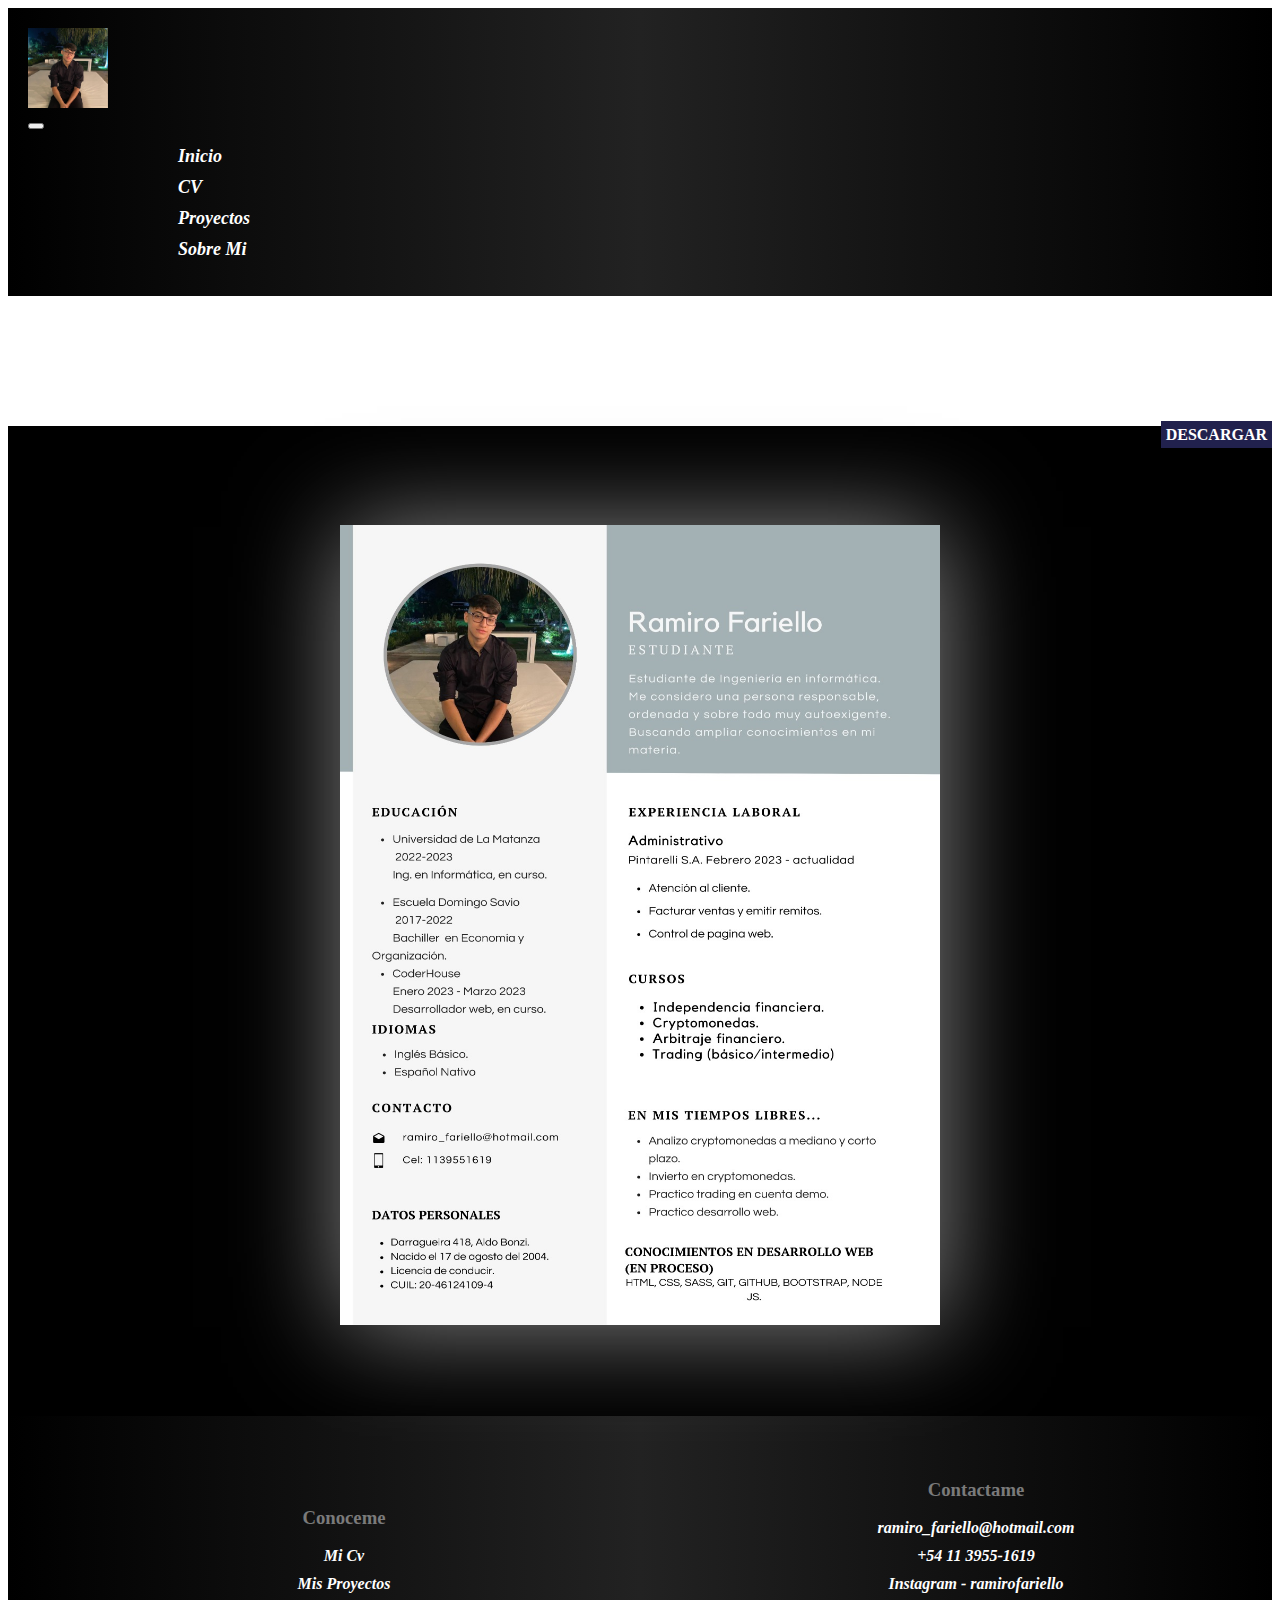
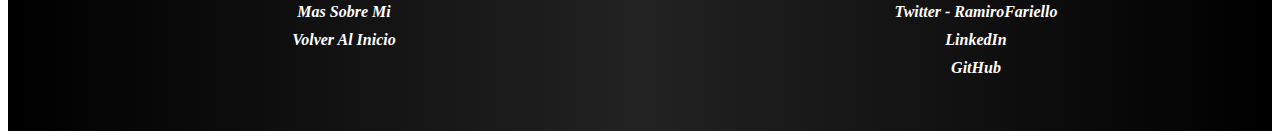
==== pags/cv.html @ 30d95722 "ver mas" ====
<!DOCTYPE html>
<html lang="es">
<head>

    <meta charset="UTF-8">
    <meta http-equiv="X-UA-Compatible" content="IE=edge">
    <meta name="viewport" content="width=device-width, initial-scale=1.0">
    <meta name="description" content="Soy estudiante de ingenieria y este es mi protafolio.">
    <meta name="kw" content="portafolio, ingenieria, informatica, desarrollador, programador">
    <title>CV | Ramiro Fariello</title>

    <!-- bootstrap -->
    <link href="https://cdn.jsdelivr.net/npm/bootstrap@5.3.0-alpha1/dist/css/bootstrap.min.css" rel="stylesheet" integrity="sha384-GLhlTQ8iRABdZLl6O3oVMWSktQOp6b7In1Zl3/Jr59b6EGGoI1aFkw7cmDA6j6gD" crossorigin="anonymous">

    <!-- css -->
    <link rel="stylesheet" href="../css/styles.css">

    <!-- animaciones -->
    <link href="https://unpkg.com/aos@2.3.1/dist/aos.css" rel="stylesheet">
</head>
<body>

                                    <!-- navbar -->
<div class="grid_container_cv">
<header id="header">
    <nav class="navbar navbar-expand-lg fixed-top p-sm-0">
    <div class="container-fluid navbar_container">
    <div class="container-fluid img_container">
        <a class="navbar-brand" href="../index.html">
        <img src="../img/foto-medio-min.jpeg" alt="foto de perfil" width="80px" height="80px" class="d-inline-block align-text-top rounded-circle img">
        </a>
    </div>
    <button class="navbar-toggler" type="button" data-bs-toggle="collapse" data-bs-target="#navbarNav" aria-controls="navbarNav" aria-expanded="false" aria-label="Toggle navigation">
        <span class="navbar-toggler-icon"></span>
    </button>
        <div class="collapse navbar-collapse" id="navbarNav">
        <ul class="navbar-nav">
                <li class="nav-item">
                    <a class="nav-link" aria-current="page" href="../index.html">Inicio</a>
                </li>
                <li class="nav-item">
                    <a class="nav-link" href="cv.html">CV</a>
                </li>
                <li class="nav-item">
                    <a class="nav-link" href="./proyecto.html">Proyectos</a>
                </li>
                <li class="nav-item">
                    <a class="nav-link" href="./sobremi.html">Sobre Mi</a>
                </li>
            </ul>
        </div>
        </div>
    </nav>
</header>
                                    <!-- MAIN -->
<main id="main_cv">
    <h1 class="h1_cv"><a href="https://1drv.ms/u/s!AtC3C7J64O-IrykqWcZT-cTfhAjT?e=RmQm9Ip">DESCARGAR</a></h1>
    <div class="cv_container"><img src="../img/CV.jpeg" alt="Courriculim" class="cv"></div>
    
</main>
                                    <!-- footer -->
<footer id="footer">
    <div class="sitemap_container">
        <ul>
            <div class="h3"><h3>Conoceme</h3></div>
            <li><a href="cv.html">Mi Cv</a></li>
            <li><a href="./proyecto.html">Mis Proyectos</a></li>
            <li><a href="./sobremi.html">Mas Sobre Mi</a></li>
            <li><a href="../index.html">Volver Al Inicio</a></li>
        </ul>
    </div>
    <div class="contacto">
        <ul>
            <div class="h3"><h3>Contactame</h3></div>
            <li><a href="mailto:ramiro_fariello@hotmail.com" target="_blank"
                rel="noo pener">ramiro_fariello@hotmail.com</a></li>
            <li><a href="https://wa.me/+541139551619"> +54 11 3955-1619</a></li>
            <li><a href="https://www.instagram.com/ramirofariello/">Instagram - ramirofariello</a></li>
            <li><a href="https://twitter.com/RamiroFariello">Twitter - RamiroFariello</a></li>
            <li><a href="https://www.linkedin.com/in/ramiro-fariello-41595b265/">LinkedIn</a></li>
            <li><a href="https://github.com/RamaFariello?tab=repositories">GitHub</a></li>
        </ul>
    </div>
</footer>
</div>
<!-- link bs -->
<script src="https://cdn.jsdelivr.net/npm/bootstrap@5.3.0-alpha1/dist/js/bootstrap.bundle.min.js" integrity="sha384-w76AqPfDkMBDXo30jS1Sgez6pr3x5MlQ1ZAGC+nuZB+EYdgRZgiwxhTBTkF7CXvN" crossorigin="anonymous"></script>

<!-- link animaciones -->
<script src="https://unpkg.com/aos@2.3.1/dist/aos.js"></script>
<script>
    AOS.init();
</script>
</body>
</html>
---- css/styles.css ----
@charset "UTF-8";
#header {
  grid-area: header;
}

.navbar {
  background: rgb(0, 0, 0);
  background: linear-gradient(90deg, rgb(0, 0, 0) 0%, rgb(34, 34, 34) 50%, rgb(0, 0, 0) 100%);
}
.navbar .navbar_container {
  padding: 20px;
}
.navbar li {
  display: flex;
  align-items: center;
  font-size: 18px;
  margin-left: 110px;
  font-style: oblique;
  font-weight: bold;
}
.navbar a {
  color: white;
}
.navbar li:hover {
  background-color: rgb(51, 51, 51);
  border-radius: 8px;
}

#main {
  grid-area: main;
  margin-top: 120px;
  height: 45vh;
  background-image: url(https://wallpapercave.com/wp/wp3172291.jpg);
  text-align: center;
}
#main .main_section {
  width: 100%;
  height: 100%;
}
@keyframes shadow-drop-2-center {
  0% {
    transform: translateZ(0);
    box-shadow: 0 0 0 0 transparent;
  }
  100% {
    transform: translateZ(50px);
    box-shadow: 0 0 20px 0 rgba(0, 0, 0, 0.35);
  }
}
#main h1 {
  display: inline;
  color: white;
  padding-left: 20px;
  padding-right: 20px;
  background-color: rgb(35, 35, 35);
}

.img_medio {
  animation: shadow-drop-2-center 0.4s cubic-bezier(0.25, 0.46, 0.45, 0.94) both;
  border-radius: 50%;
  margin-top: 60px;
  height: 240px;
  width: 240px;
  margin-bottom: 10px;
}

.main_section {
  height: 45vh;
  background: rgb(2, 0, 29);
  background: linear-gradient(90deg, rgb(2, 0, 29) 0%, rgb(10, 10, 48) 50%, rgb(9, 9, 28) 100%);
}
.main_section .flex {
  height: 100%;
  width: 100%;
  display: flex;
  align-items: center;
}
.main_section .img_sobremi {
  height: 300px;
  width: 300px;
  margin-left: 30px;
  border-radius: 10px;
}

.info {
  grid-area: texto;
  color: white;
  font-size: 1.5rem;
  padding: 50px;
  text-align: start;
}

.tex2 {
  position: relative;
  bottom: 100px;
  right: 40px;
}

.click {
  padding: 5px;
}

.click:hover {
  background-color: rgb(14, 10, 53);
  border-radius: 10px;
}

.texto2 {
  color: white;
  margin-bottom: 0;
  text-align: end;
  font-size: 1.5rem;
}

a {
  text-decoration: none;
}

.footer, .contacto, .sitemap_container {
  height: 100%;
  width: 50%;
  display: flex;
  align-items: center;
  justify-content: center;
  text-align: center;
}

#footer {
  grid-area: footer;
  height: 35vh;
  width: 100%;
  display: flex;
  background: rgb(0, 0, 0);
  background: linear-gradient(90deg, rgb(0, 0, 0) 0%, rgb(34, 34, 34) 50%, rgb(0, 0, 0) 100%);
}
#footer .h3 {
  width: 100%;
  color: rgb(122, 122, 122);
}
#footer a {
  color: white;
}
#footer a:hover {
  background-color: rgb(51, 51, 51);
  color: black;
  border-radius: 3px;
  padding: 3px;
}

li {
  text-decoration: none;
  list-style: none;
  margin: 10px;
  font-style: oblique;
  font-weight: bold;
}

.p_footer {
  width: 550px;
  position: absolute;
  left: 675px;
  top: 1270px;
  color: #7f7f7f;
  font-weight: bold;
  text-align: center;
}

/* ———– Laptops ———– */
@media only screen and (min-device-width: 1200px) and (max-device-width: 1600px) {
  .img_medio {
    margin-top: 20px;
  }
}
/* ———– Tablets ———– */
@media only screen and (max-device-width: 1024px) {
  .img_medio {
    margin: 27px 0 0 0;
  }
  .info {
    font-size: 1.3rem;
  }
  .texto2 {
    font-size: 1.1rem;
    margin-top: 35px;
  }
}
@media only screen and (max-device-width: 768px) {
  .img_medio {
    margin-top: 65px;
  }
  .info {
    font-size: 1.1rem;
  }
  .texto2 {
    font-size: 1rem;
  }
}
@media only screen and (max-device-width: 425px) {
  #footer {
    justify-content: center;
  }
  .navbar_container {
    padding: 10px;
  }
  .main_section {
    height: 90vh;
  }
  .main_section .flex {
    flex-direction: column;
  }
  .img_sobremi {
    margin-top: 40px;
  }
  ul {
    margin: 0;
    padding: 0;
  }
  .contacto {
    margin: 0;
  }
  .sitemap_container {
    margin: 0;
  }
  li {
    font-size: 14px;
  }
}
@media only screen and (max-device-width: 390px) {
  .tex2 {
    display: none;
  }
  ul li {
    margin-top: 3px;
    font-size: 11px;
  }
}
@media only screen and (max-device-width: 375px) {
  .tex2 {
    display: none;
  }
  ul li {
    margin-top: 3px;
    font-size: 11px;
  }
}
/* index */
@media only screen and (max-device-width: 325px) {
  #main {
    height: 50vh;
    margin-top: 177px;
  }
  .main_section {
    height: 60vh;
  }
  .img_medio {
    margin: 20px 0;
  }
  .img_sobremi {
    display: none;
  }
  .tex2 {
    display: flex;
    margin: 0;
    text-align: center;
  }
  ul li {
    margin-top: 3px;
    font-size: 11px;
  }
  .contacto {
    margin: 0;
  }
  .sitemap_container {
    margin: 0;
  }
  .click {
    text-align: center;
  }
  .tex2 {
    display: none;
  }
  #footer {
    height: 50vh;
  }
}
.grid_conteiner_Cv {
  display: grid;
  grid-template-columns: 1fr;
  grid-template-rows: repeat(3, 1fr);
  grid-template-areas: "header" "main" "footer";
}

#main_cv {
  height: 110vh;
  margin-top: 130px;
  background-color: black;
}
#main_cv .h1_cv {
  font-size: 1rem;
  text-align: end;
}
#main_cv .h1_cv a {
  color: white;
  padding: 5px;
  background-color: rgb(33, 33, 77);
}
#main_cv .cv_container {
  height: 100%;
  display: flex;
  justify-content: center;
  align-items: center;
}

.cv {
  height: 900px;
  width: 700px;
  box-shadow: 2px 2px 100px rgb(136, 136, 136);
  margin-bottom: 50px;
}

/* ———– Laptops ———– */
@media only screen and (min-device-width: 1200px) and (max-device-width: 1600px) {
  .cv {
    height: 800px;
    width: 600px;
  }
}
/* ———– Tablets ———– */
@media only screen and (max-device-width: 1024px) {
  .cv {
    height: 700px;
    width: 500px;
  }
}
@media only screen and (max-device-width: 768px) {
  .h1_cv {
    margin-top: 160px;
  }
  .cv {
    width: 400px;
    height: 600px;
  }
}
@media only screen and (max-device-width: 425px) {
  .h1_cv {
    margin-top: 175px;
  }
}
@media only screen and (max-device-width: 390px) {
  .cv {
    width: 300px;
    height: 500px;
  }
}
@media only screen and (max-device-width: 375px) {
  .cv {
    width: 300px;
    height: 500px;
  }
}
@media only screen and (max-device-width: 320px) {
  #main_cv {
    margin-top: 177px;
    height: 90vh;
  }
  .cv {
    width: 300px;
    height: 500px;
  }
}
#main_proyectos {
  height: 100vh;
  background: rgb(0, 0, 0);
  background: linear-gradient(149deg, rgb(0, 0, 0) 0%, rgb(0, 8, 46) 100%);
}

.section_proyectos {
  display: flex;
  justify-content: center;
  justify-content: space-around;
  align-items: center;
  height: 100%;
  width: 100%;
}

.h1_proyectos {
  position: relative;
  top: 135px;
  text-align: center;
  color: #fff;
  padding: 0;
}

.card {
  position: relative;
  width: 450px;
  height: 350px;
  background: rgb(0, 0, 0);
  background: linear-gradient(149deg, rgb(0, 0, 0) 0%, rgb(0, 8, 46) 100%);
}
.card .face {
  position: absolute;
  width: 100%;
  height: 100%;
  backface-visibility: hidden;
  border-radius: 10px;
  overflow: hidden;
  transition: 0.5s;
}
.card .front {
  transform: perspective(600px) rotateY(0deg);
  box-shadow: 0 5px 10px #000;
}
.card .front .img_sitio_1 {
  position: absolute;
  width: 100%;
  height: 100%;
  object-fit: cover;
}
.card .back {
  transform: perspective(600px) rotateY(180deg);
  background-color: rgb(3, 35, 54);
  padding: 15px;
  color: #f3f3f3;
  display: flex;
  flex-direction: column;
  justify-content: space-between;
  box-shadow: 0 5px 10px #000;
}
.card .back .link_git_1 {
  border-top: solid 1px blue;
  height: 50px;
  line-height: 50px;
  text-align: center;
}
.card .back .link_git_1 a {
  color: #fff;
}
.card .back h3 {
  font-size: 30px;
  margin-top: 20px;
  letter-spacing: 2px;
  text-align: center;
}

p {
  letter-spacing: 1px;
  text-align: center;
  font-size: 1.2rem;
}

h2 {
  width: 100%;
  height: 45px;
  line-height: 45px;
  color: #fff;
  text-align: center;
}

.card:hover .front {
  transform: perspective(600px) rotateY(180deg);
}
.card:hover .back {
  transform: perspective(600px) rotateY(360deg);
}

/* ———– Laptops ———– */
@media only screen and (min-device-width: 1200px) and (max-device-width: 1600px) {
  .section_proyectos {
    justify-content: space-evenly;
    margin-top: 50px;
  }
  .card {
    width: 400px;
    height: 300px;
  }
}
@media only screen and (max-device-width: 768px) {
  #main_proyectos {
    height: 140vh;
  }
  .section_proyectos {
    flex-direction: column;
    justify-content: space-evenly;
    margin-top: 120px;
  }
  .h1_proyectos {
    top: 180px;
  }
  .card {
    width: 350px;
    height: 250px;
  }
  p {
    font-size: 1rem;
  }
  #footer {
    justify-content: center;
  }
}
@media only screen and (max-device-width: 320px) {
  #main_proyectos {
    height: 155vh;
  }
  .h1_proyectos {
    top: 200px;
  }
  .card {
    width: 300px;
    height: 200px;
  }
  .section_proyectos {
    justify-content: space-evenly;
    margin-top: 10px;
  }
}
.grid_conteiner_sobremi {
  display: grid;
  grid-template-columns: 1fr;
  grid-template-rows: repeat(3, 1fr);
  grid-template-areas: "header" "main" "footer";
}

.h1-s {
  color: white;
  text-align: center;
  background-color: blue;
  margin-bottom: 20px;
}

#main_sobremi {
  height: 230vh;
  margin-top: 121px;
  background: rgb(0, 0, 0);
  background: linear-gradient(149deg, rgb(0, 0, 0) 0%, rgb(0, 8, 46) 100%);
}
#main_sobremi .article_sobremi {
  height: 90vh;
  display: flex;
  justify-content: space-around;
  align-items: center;
}
#main_sobremi .texto-presentacion {
  width: 50%;
}
#main_sobremi .color-blue {
  background-color: blue;
}
#main_sobremi .sobremi_texto_container {
  width: 50%;
}

.h1_sobremi {
  font-size: 1.4rem;
  color: white;
  margin: 30px;
}

.media {
  width: 600px;
  height: 400px;
}

.article_sobremi_ing {
  height: 80vh;
  display: flex;
  justify-content: center;
  justify-content: space-around;
}
.article_sobremi_ing .h2_sobremi {
  font-size: 1.7rem;
  color: white;
  text-align: center;
  background-color: blue;
}

.p_ing {
  font-size: 1.3rem;
  margin: 70px;
  color: white;
  text-align: start;
  padding: 10px;
}

.img_container_ing {
  height: 100%;
}

.ing_en_informatica {
  height: 400px;
  width: 600px;
  border-radius: 20px;
  margin: 70px;
}

.article_hobby {
  height: 50vh;
  display: flex;
  justify-content: center;
  align-items: center;
  justify-content: space-around;
}

.hobby_sobremi {
  height: 55vh;
}

.hobby_text_container {
  width: 50%;
}
.hobby_text_container .h3_hobby {
  font-size: 1.7rem;
  color: white;
  background-color: blue;
  text-align: center;
}

.p_hobby {
  font-size: 1.3rem;
  margin: 100px;
  color: white;
  text-align: start;
  padding: 10px;
}

/* ———– Laptops ———– */
@media only screen and (max-device-width: 1600px) {
  #main_sobremi {
    height: 220vh;
  }
  .article_sobremi {
    padding: 0;
  }
  .article_sobremi_ing {
    height: 60vh;
  }
  .p_ing {
    margin: 5px;
  }
  .article_hobby {
    margin-top: 90px;
  }
  .hobby_sobremi {
    margin-top: 10px;
  }
  .p_hobby {
    margin: 40px;
  }
}
@media only screen and (max-device-width: 1200px) {
  #main_sobremi {
    height: 220vh;
  }
  .article_sobremi {
    padding: 0;
  }
  .article_sobremi_ing {
    height: 60vh;
  }
  .article_hobby {
    margin-top: 90px;
  }
  .hobby_sobremi {
    margin-top: 10px;
  }
  .p_hobby {
    margin: 40px;
    font-size: 1.08rem;
  }
  .p_ing {
    margin: 5px;
    font-size: 1.08rem;
  }
}
/* ———– Tablets ———– */
@media only screen and (max-device-width: 1024px) {
  .media {
    width: 500px;
    height: 300px;
  }
  .ing_en_informatica {
    height: 300px;
    width: 500px;
    margin: 80px 20px 20px 20px;
  }
  .p_ing {
    padding: 20px;
    margin: 30px 0 0 0;
    font-size: 1rem;
  }
  .p_hobby {
    margin: 10px;
    font-size: 1rem;
  }
  .hobby_text_container {
    padding: 15px;
  }
}
@media only screen and (max-device-width: 768px) {
  #main_sobremi {
    height: 360vh;
  }
  .h1_sobremi {
    margin: 110px 0 0 0;
    font-size: 1.3rem;
  }
  .article_sobremi {
    flex-direction: column;
  }
  .article_sobremi_ing {
    height: 85vh;
    flex-direction: column-reverse;
    align-items: center;
    margin-top: 300px;
  }
  .article_hobby {
    flex-direction: column;
    margin-top: 535px;
  }
  .ing_en_informatica {
    margin-top: 20px;
  }
  .p_ing {
    font-size: 1.2em;
    margin: 0;
    padding: 0;
  }
  .p_hobby {
    font-size: 1.2em;
  }
}
/* sobre mi */
@media only screen and (max-device-width: 425px) {
  #main_sobremi {
    height: 230vh;
  }
  .main_section_sobremi {
    display: none;
  }
  .h1_sobremi {
    display: none;
  }
  .article_sobremi_ing {
    display: none;
  }
  .article_hobby {
    display: none;
  }
  li {
    margin: 9px;
  }
  .cards {
    margin: 0;
  }
  .vermas {
    padding: 9px;
  }
  .card-body {
    color: white;
    padding: 15px;
    font-size: 1.2rem;
  }
  .h1_sobremi-mb {
    font-size: 1.3rem;
    color: white;
    padding: 25px;
    margin-top: 177px;
    margin-bottom: 40px;
  }
  .p_ing-mb {
    font-size: 1.2rem;
    color: white;
    text-align: start;
    padding: 20px;
    margin-bottom: 0;
  }
  .h2_sobremi-mb {
    background-color: blue;
  }
  .h3_hobby-mb {
    text-align: center;
    color: white;
    background-color: blue;
  }
  .p_hobby-mb {
    font-size: 1.2rem;
    margin: 0;
    color: white;
    text-align: start;
    padding: 20px;
  }
  .tv_container {
    display: none;
  }
  .img_container_ing {
    display: none;
  }
  .maps {
    display: none;
  }
}
@media only screen and (max-device-width: 390px) {
  #main_sobremi {
    height: 390vh;
  }
  .article_sobremi {
    display: none;
  }
  .h1_sobremi {
    font-size: 18px;
  }
  .sobremi_texto_container {
    display: none;
    margin-top: 370px;
  }
  .hobby_text_container {
    margin-top: 550px;
  }
  .p_ing {
    font-size: 16px;
    margin-top: 120px;
  }
  .p_hobby {
    font-size: 16px;
  }
}
@media only screen and (max-device-width: 375px) {
  #main_sobremi {
    height: 390vh;
  }
  .h1_sobremi {
    font-size: 18px;
  }
  .sobremi_texto_container {
    margin-top: 370px;
  }
  .hobby_text_container {
    margin-top: 550px;
  }
  .p_ing {
    font-size: 16px;
    margin-top: 120px;
  }
  .p_hobby {
    font-size: 16px;
  }
}
@media only screen and (max-device-width: 325px) {
  #main_sobremi {
    height: 390vh;
  }
  .h1_sobremi {
    font-size: 18px;
  }
  .sobremi_texto_container {
    margin-top: 370px;
  }
  .hobby_text_container {
    margin-top: 550px;
  }
  .p_ing {
    font-size: 16px;
    margin-top: 120px;
  }
  .p_hobby {
    font-size: 16px;
  }
}

/*# sourceMappingURL=styles.css.map */
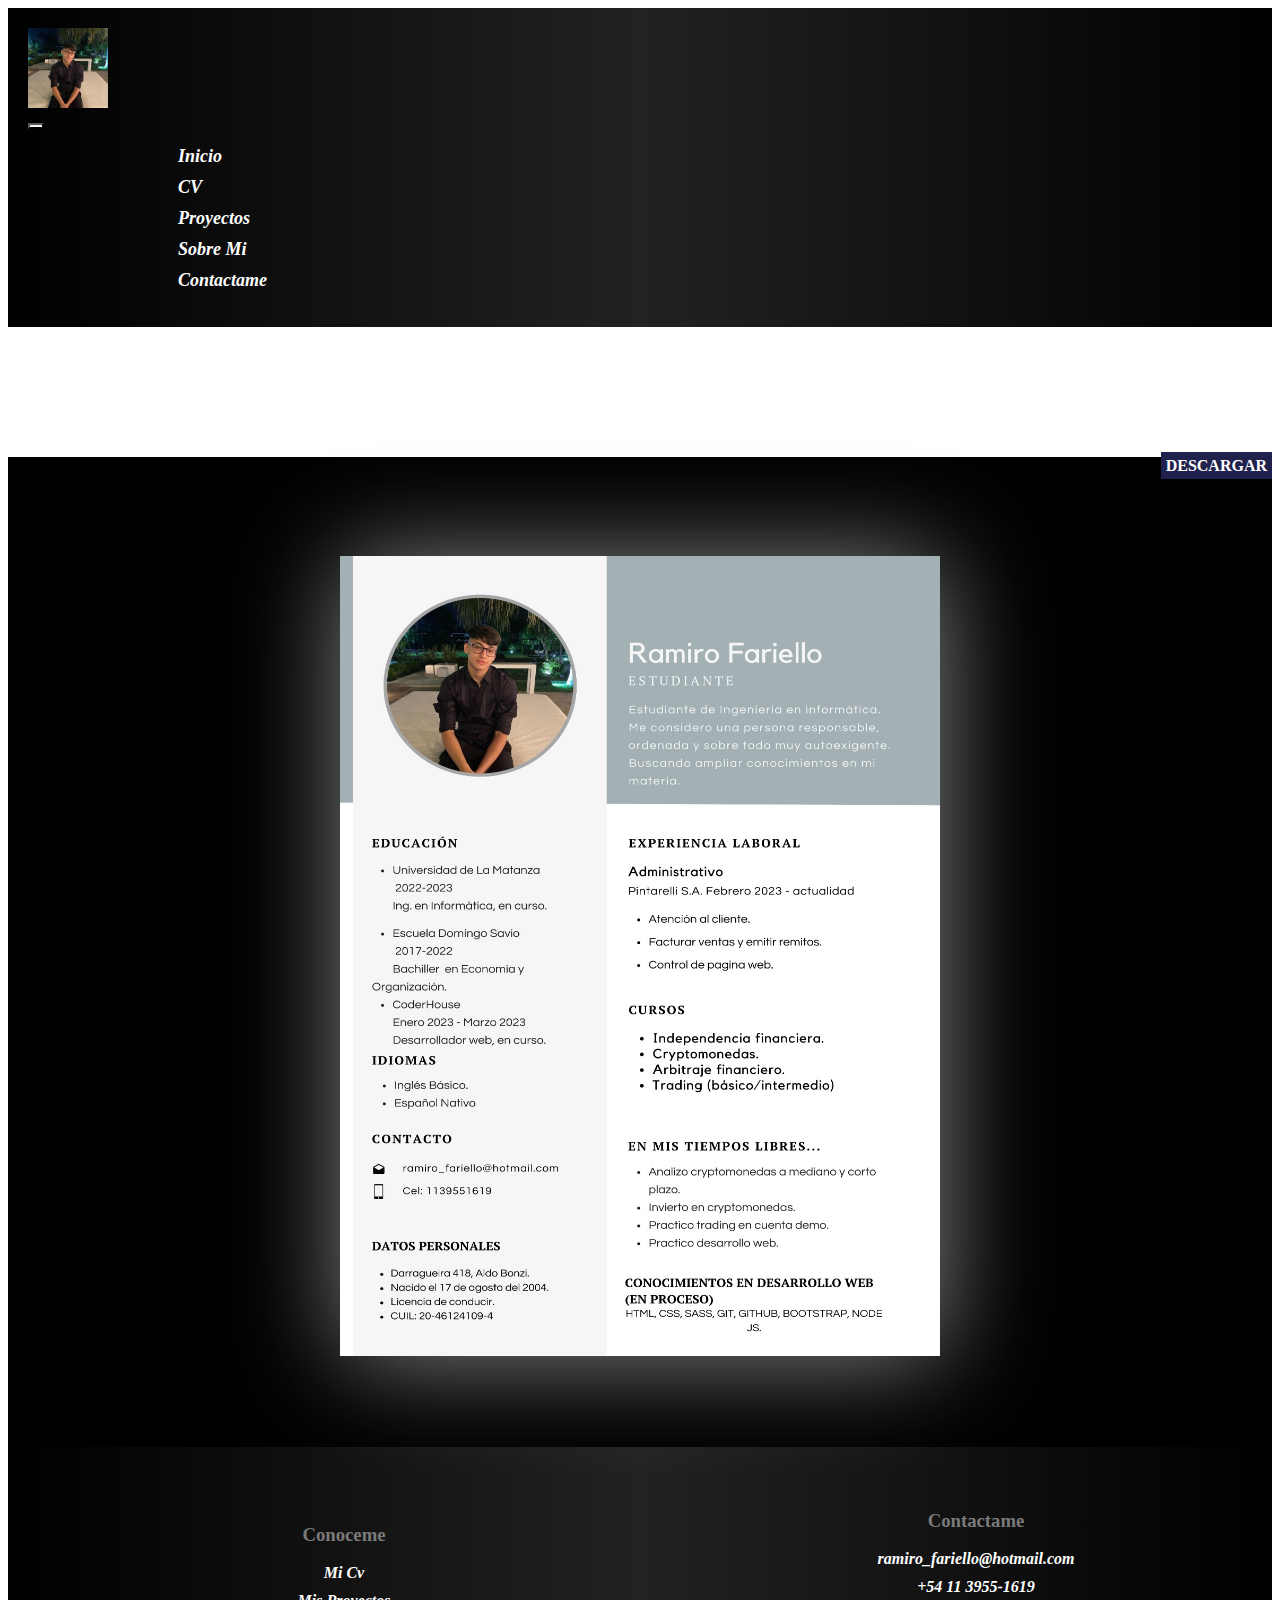
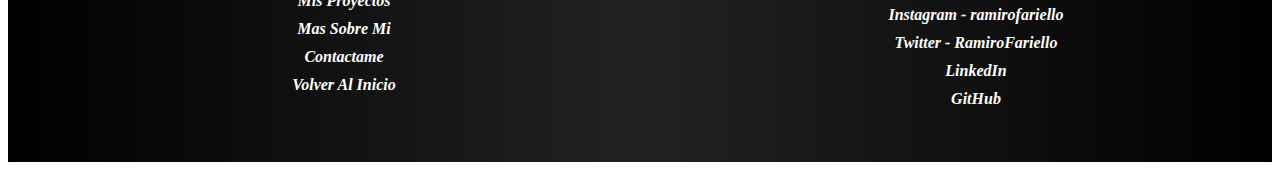
==== commit ecd53882: "sitio terminado" ====
--- a/pags/cv.html
+++ b/pags/cv.html
@@ -30,7 +30,7 @@
         <img src="../img/foto-medio-min.jpeg" alt="foto de perfil" width="80px" height="80px" class="d-inline-block align-text-top rounded-circle img">
         </a>
     </div>
-    <button class="navbar-toggler" type="button" data-bs-toggle="collapse" data-bs-target="#navbarNav" aria-controls="navbarNav" aria-expanded="false" aria-label="Toggle navigation">
+    <button class="colorbtn navbar-toggler" type="button" data-bs-toggle="collapse" data-bs-target="#navbarNav" aria-controls="navbarNav" aria-expanded="false" aria-label="Toggle navigation">
         <span class="navbar-toggler-icon"></span>
     </button>
         <div class="collapse navbar-collapse" id="navbarNav">
@@ -46,6 +46,9 @@
                 </li>
                 <li class="nav-item">
                     <a class="nav-link" href="./sobremi.html">Sobre Mi</a>
+                </li>
+                <li class="nav-item">
+                    <a class="nav-link" href="./contactame.html">Contactame</a>
                 </li>
             </ul>
         </div>
@@ -66,19 +69,20 @@
             <li><a href="cv.html">Mi Cv</a></li>
             <li><a href="./proyecto.html">Mis Proyectos</a></li>
             <li><a href="./sobremi.html">Mas Sobre Mi</a></li>
+            <li><a href="./contactame.html">Contactame</a></li>
             <li><a href="../index.html">Volver Al Inicio</a></li>
         </ul>
     </div>
     <div class="contacto">
         <ul>
             <div class="h3"><h3>Contactame</h3></div>
-            <li><a href="mailto:ramiro_fariello@hotmail.com" target="_blank"
+            <li class="li_footer"><a href="mailto:ramiro_fariello@hotmail.com" target="_blank"
                 rel="noo pener">ramiro_fariello@hotmail.com</a></li>
-            <li><a href="https://wa.me/+541139551619"> +54 11 3955-1619</a></li>
-            <li><a href="https://www.instagram.com/ramirofariello/">Instagram - ramirofariello</a></li>
-            <li><a href="https://twitter.com/RamiroFariello">Twitter - RamiroFariello</a></li>
-            <li><a href="https://www.linkedin.com/in/ramiro-fariello-41595b265/">LinkedIn</a></li>
-            <li><a href="https://github.com/RamaFariello?tab=repositories">GitHub</a></li>
+            <li class="li_footer"><a href="https://wa.me/+541139551619"> +54 11 3955-1619</a></li>
+            <li class="li_footer"><a href="https://www.instagram.com/ramirofariello/">Instagram - ramirofariello</a></li>
+            <li class="li_footer"><a href="https://twitter.com/RamiroFariello">Twitter - RamiroFariello</a></li>
+            <li class="li_footer"><a href="https://www.linkedin.com/in/ramiro-fariello-41595b265/">LinkedIn</a></li>
+            <li class="li_footer"><a href="https://github.com/RamaFariello?tab=repositories">GitHub</a></li>
         </ul>
     </div>
 </footer>
--- a/css/styles.css
+++ b/css/styles.css
@@ -24,6 +24,10 @@
 .navbar li:hover {
   background-color: rgb(51, 51, 51);
   border-radius: 8px;
+}
+
+.colorbtn {
+  background-color: whitesmoke;
 }
 
 #main {
@@ -116,6 +120,15 @@
   text-decoration: none;
 }
 
+.section_masinfo {
+  height: 70vh;
+  background: rgb(0, 0, 0);
+  background: linear-gradient(90deg, rgb(0, 0, 0) 0%, rgb(0, 2, 5) 0%, rgb(7, 7, 48) 100%);
+  display: flex;
+  justify-content: space-around;
+  align-items: center;
+}
+
 .footer, .contacto, .sitemap_container {
   height: 100%;
   width: 50%;
@@ -147,12 +160,14 @@
   padding: 3px;
 }
 
-li {
-  text-decoration: none;
-  list-style: none;
-  margin: 10px;
-  font-style: oblique;
-  font-weight: bold;
+.card-title {
+  color: white;
+}
+
+.card-text {
+  font-size: 17px;
+  color: whitesmoke;
+  text-align: start;
 }
 
 .p_footer {
@@ -165,6 +180,14 @@
   text-align: center;
 }
 
+li {
+  text-decoration: none;
+  list-style: none;
+  margin: 10px;
+  font-style: oblique;
+  font-weight: bold;
+}
+
 /* ———– Laptops ———– */
 @media only screen and (min-device-width: 1200px) and (max-device-width: 1600px) {
   .img_medio {
@@ -173,6 +196,9 @@
 }
 /* ———– Tablets ———– */
 @media only screen and (max-device-width: 1024px) {
+  .navbar .nav-item {
+    margin-left: 0;
+  }
   .img_medio {
     margin: 27px 0 0 0;
   }
@@ -194,14 +220,14 @@
   .texto2 {
     font-size: 1rem;
   }
+  .section_masinfo {
+    display: none;
+  }
 }
 @media only screen and (max-device-width: 425px) {
   #footer {
     justify-content: center;
   }
-  .navbar_container {
-    padding: 10px;
-  }
   .main_section {
     height: 90vh;
   }
@@ -235,6 +261,12 @@
   }
 }
 @media only screen and (max-device-width: 375px) {
+  #main {
+    margin-top: 170px;
+  }
+  .img_medio {
+    margin-top: 10px;
+  }
   .tex2 {
     display: none;
   }
@@ -732,7 +764,7 @@
 /* sobre mi */
 @media only screen and (max-device-width: 425px) {
   #main_sobremi {
-    height: 230vh;
+    height: 190vh;
   }
   .main_section_sobremi {
     display: none;
@@ -746,8 +778,8 @@
   .article_hobby {
     display: none;
   }
-  li {
-    margin: 9px;
+  li.li_footer {
+    margin: 0;
   }
   .cards {
     margin: 0;
@@ -798,6 +830,9 @@
   .maps {
     display: none;
   }
+  .card2 {
+    width: 400px;
+  }
 }
 @media only screen and (max-device-width: 390px) {
   #main_sobremi {
@@ -823,10 +858,13 @@
   .p_hobby {
     font-size: 16px;
   }
+  .card2 {
+    width: 370px;
+  }
 }
 @media only screen and (max-device-width: 375px) {
   #main_sobremi {
-    height: 390vh;
+    height: 290vh;
   }
   .h1_sobremi {
     font-size: 18px;
@@ -844,10 +882,13 @@
   .p_hobby {
     font-size: 16px;
   }
+  .card2 {
+    width: 350px;
+  }
 }
 @media only screen and (max-device-width: 325px) {
   #main_sobremi {
-    height: 390vh;
+    height: 250vh;
   }
   .h1_sobremi {
     font-size: 18px;
@@ -865,6 +906,38 @@
   .p_hobby {
     font-size: 16px;
   }
+  .card2 {
+    width: 300px;
+  }
+}
+#main_contacto {
+  height: 70vh;
+  margin-top: 130px;
+  background: rgb(2, 0, 29);
+  background: linear-gradient(90deg, rgb(2, 0, 29) 0%, rgb(10, 10, 48) 50%, rgb(9, 9, 28) 100%);
+}
+
+.formulario_container {
+  display: flex;
+  justify-content: center;
+  align-content: center;
+}
+
+.formulario {
+  background-color: rgb(13, 13, 71);
+  width: 400px;
+  padding: 10px;
+  margin-top: 50px;
+}
+
+label {
+  color: white;
+}
+
+@media only screen and (max-device-width: 1024px) {
+  .formulario {
+    margin-top: 70px;
+  }
 }
 
 /*# sourceMappingURL=styles.css.map */
